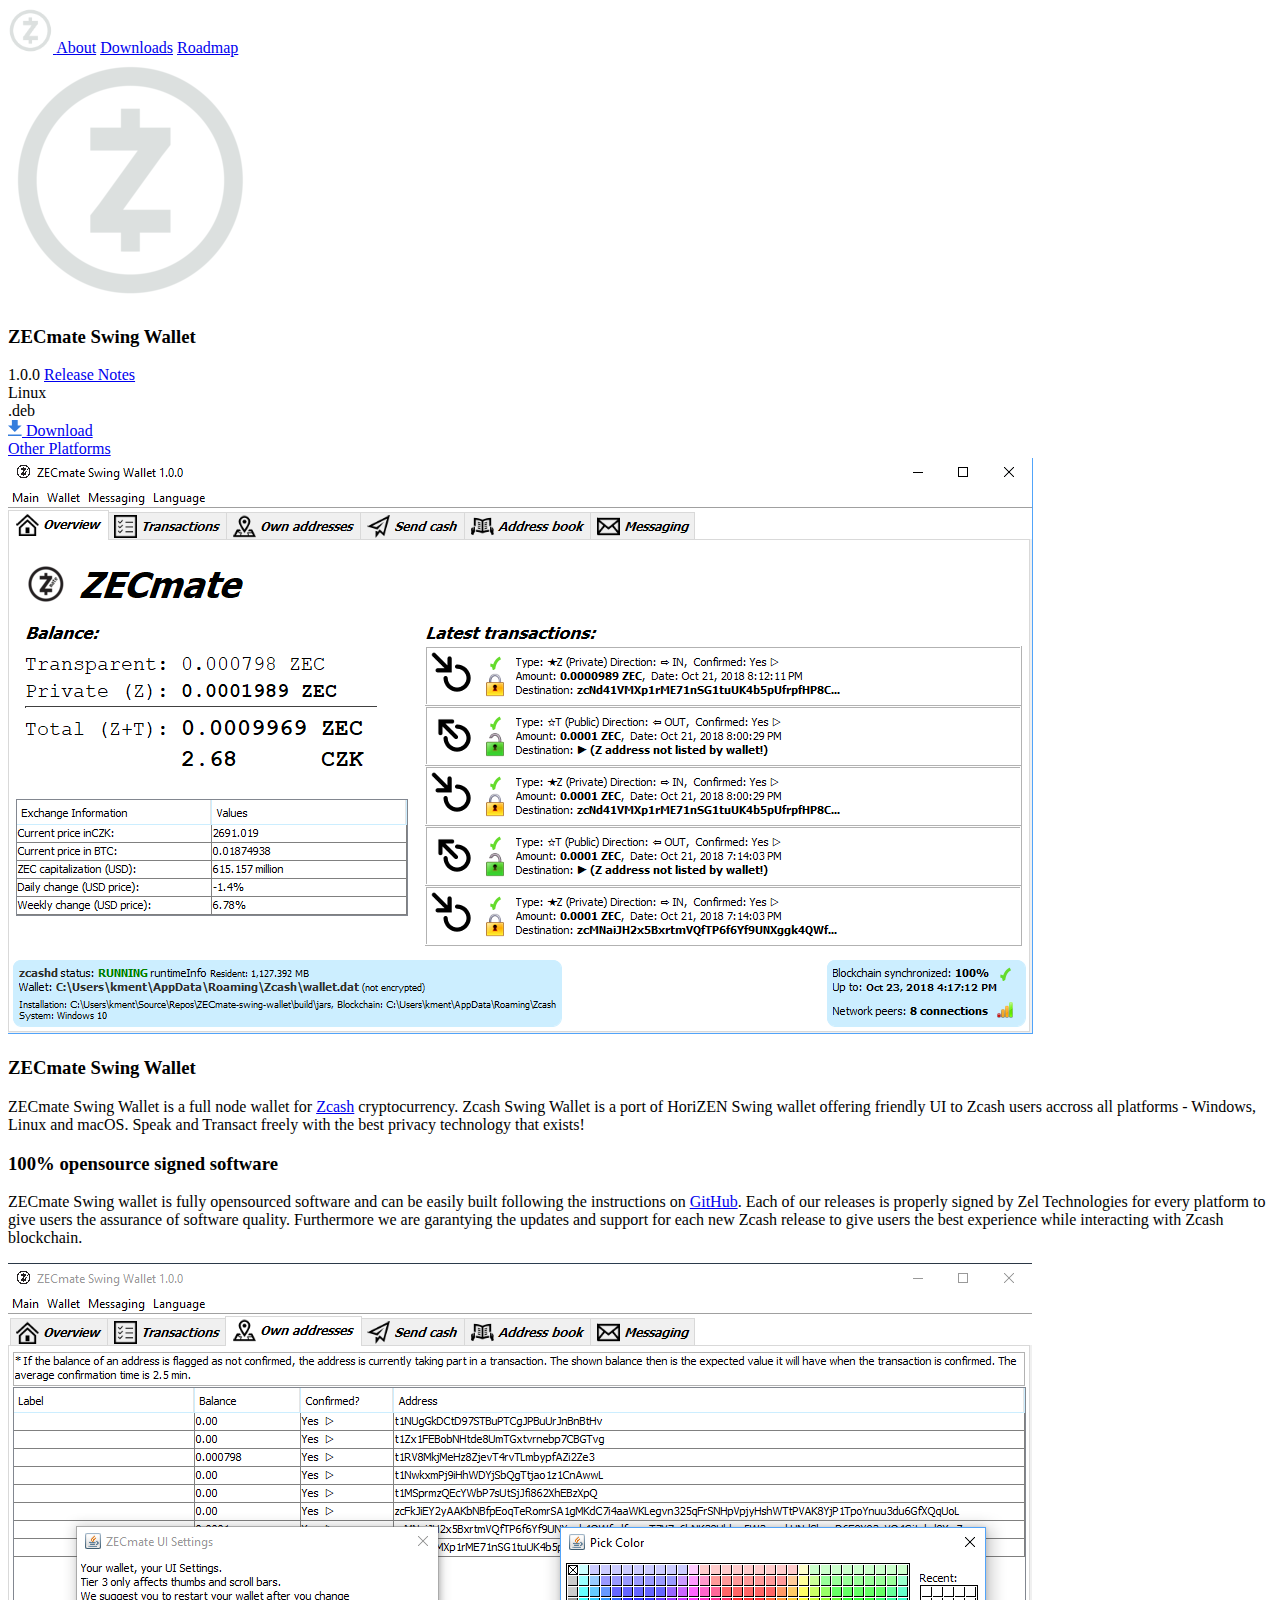
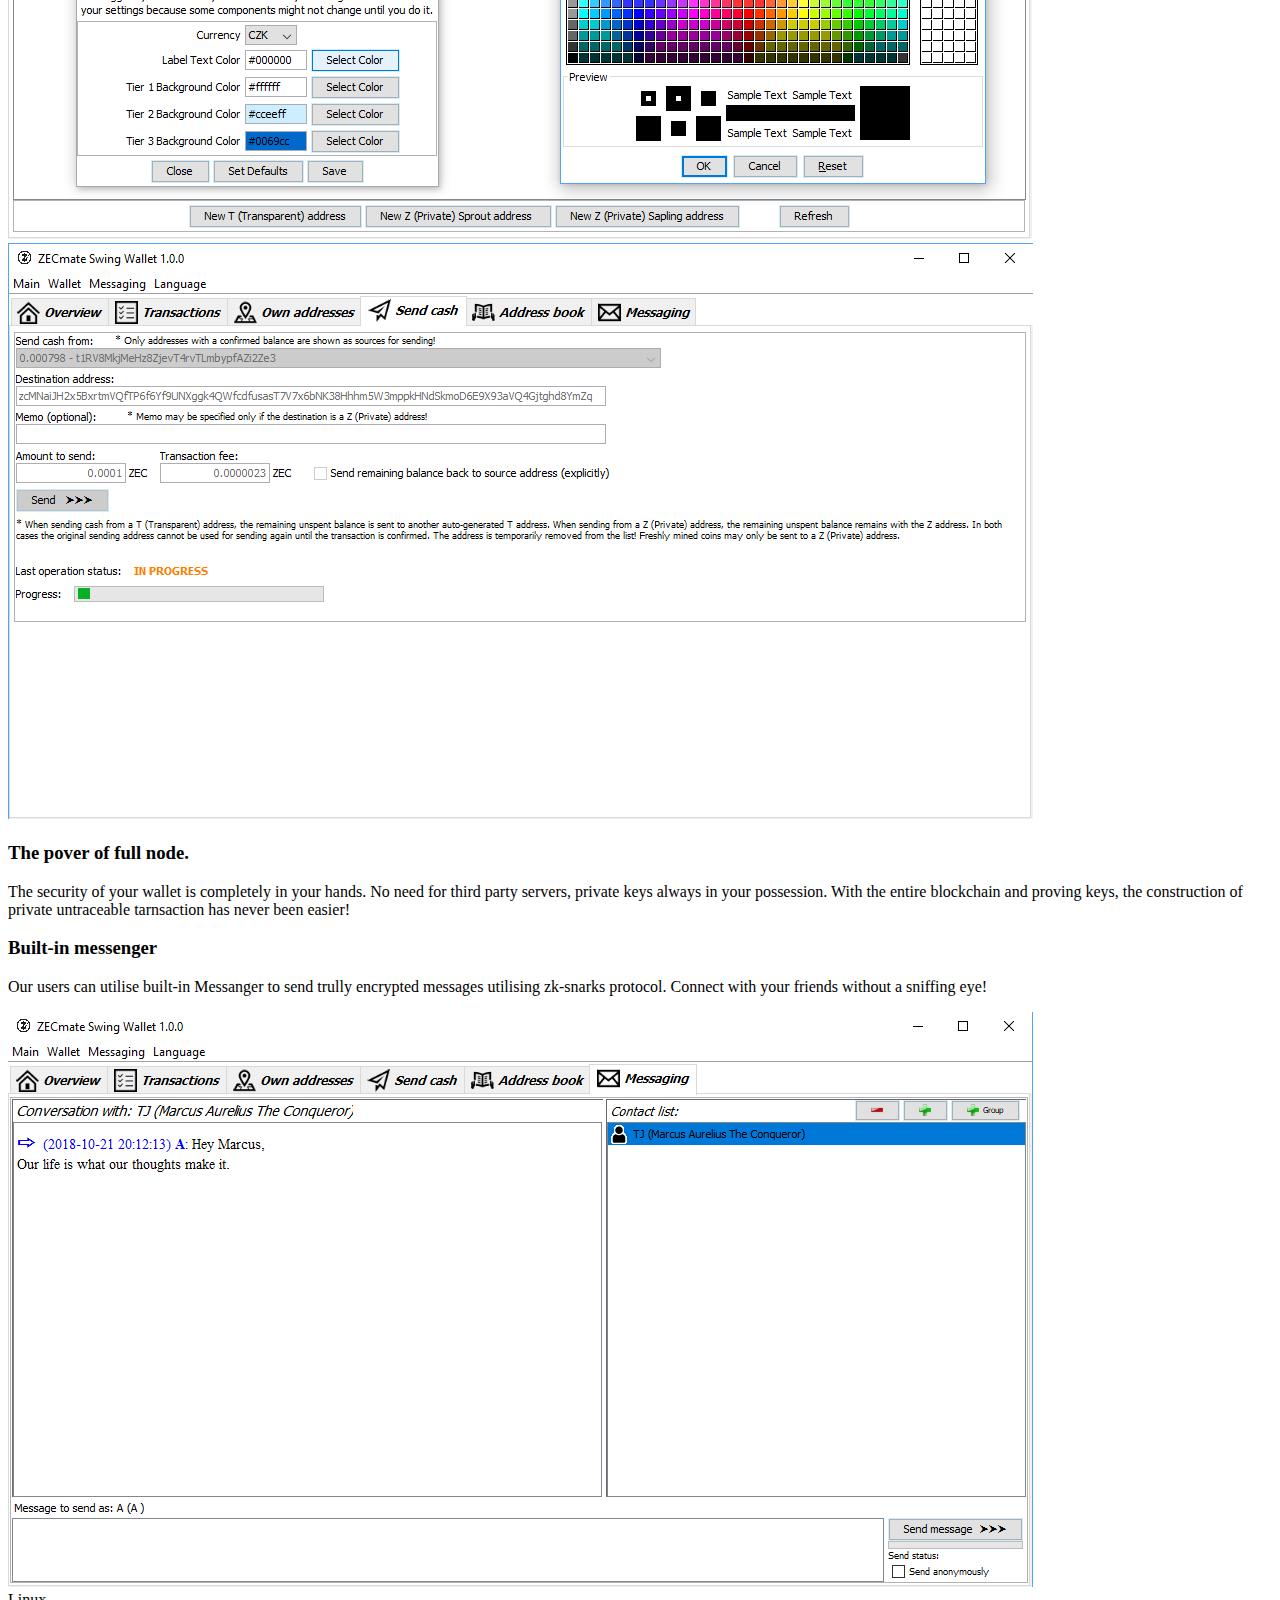
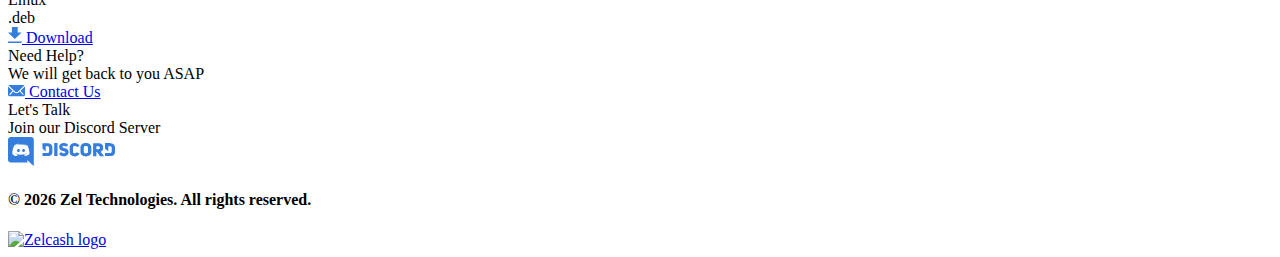
==== index.html @ d3f6c0b5 "ZECmate" ====
<!DOCTYPE html>
<html lang="en" dir="ltr">

<head>
  <meta charset="utf-8">
  <link rel="shortcut icon" type="image/x-icon" href="img/favicon.ico">
  <link href="https://fonts.googleapis.com/css?family=Heebo:100,300,400,500,700" rel="stylesheet">
  <link rel="stylesheet" href="css/tachyons.min.css">
  <link rel="stylesheet" href="css/style.css?v=3">
  <title>ZECmate Swing Wallet — maintained by Zel Technologies GmbH</title>

  <!-- Global site tag (gtag.js) - Google Analytics -->
  <script async src="https://www.googletagmanager.com/gtag/js?id=UA-120023197-2"></script>
  <script>
    window.dataLayer = window.dataLayer || [];
    function gtag() { dataLayer.push(arguments); }
    gtag('js', new Date());

    gtag('config', 'UA-120023197-2');
  </script>


</head>

<body>

  <header class="fixed bg-black-60 w-100 center tc pa4 dn db-ns z-1">
    <a href="/" class="link v-mid mr3 mr6-l absolute top-1 left-2 mt2 z-2 dn db-l">
      <img src="img/zecmate-logo.png" style="height:45px">
    </a>
    <a href="/#about" class="link dib f7 f6-l mr3 mr4-l white-50 hover-white-90 ttu tracked-mega fw3">About</a>
    <a href="/downloads" class="link dib f7 f6-l mr3 mr4-l white-50 hover-white-90 ttu tracked-mega fw3">Downloads</a>
    <a href="/roadmap" class="link dib f7 f6-l mr3 mr4-l white-50 hover-white-90 ttu tracked-mega fw3">Roadmap</a>
  </header>

  <div class="vh-100 w-100 white">
    <div class="w-100 pt6 pa3 mw6 center tc">
      <img src="img/zecmate-logo.png" class="w-60">
      <h3 class="fw3 f5 tracked-mega ttu white-70 mt4">ZECmate Swing Wallet</h3>
    </div>

    <!-- Windows -->
    <div class="tc">
      <div class="card mw5 mw6-l center mt5 tc f3 fw3 white-90 br3 ba b--mid-gray">
        <div class="card__cell pa4 bb b--mid-gray">
          <span class="fw5">1.0.0</span>
          <a href="/downloads" class="link db f5 light-silver hover-near-white">Release Notes</a>
        </div>
        <div class="card__cell pa4 bb b--mid-gray">
          <span id="platform" class="fw5">Windows</span>
          <div id="requirements" class="f5 white-60">For 64-bit Windows 7+</div>
        </div>

        <div class="card__cell pa4">
          <a id="download-link" class="card__cell__button link bg-white blue hover-bg-blue hover-white bg-animate db fw6 f4 br2 pa3"
            href="https://github.com/ZcashWallets/zcash-swing-wallet/releases/download/v1.0.0/ZcashSwingWallet-1.0.0.zip">
            <svg class="v-mid mr1" xmlns="http://www.w3.org/2000/svg" width="14" height="16" viewBox="0 0 14 16"><title>Download
                Icon</title>
              <path fill="#357edd" d="M13.6,7.53814714 L9.7155,7.53814714 L9.7155,2 L3.8845,2 L3.8845,7.53814714 L0,7.53814714 L6.8,14 L13.6,7.53814714 Z M0,16.4 L0,18 L13.6,18 L13.6,16.4 L0,16.4 Z"
                transform="translate(0 -2)" />
            </svg>
            Download
          </a>
        </div>
      </div>
      <a href="/downloads" class="dib link light-silver hover-near-white f5 fw3 mt3">Other Platforms</a>
    </div>

    <div id="about" class="mw9 center">
      <div class="flex-none flex-l items-center justify-between mt5 mt6-ns">
        <div class="w-100 pa5 pa4-l pb0 v-mid pl5-l">
          <img class="shadow-5" src="img/mainscreen.png" alt="Zcash Swing Wallet">
        </div>
        <div class="w-100 pa5 pt0 pb2 pa3-l pr4-l">
          <h3 class="f3 fw5 mb1">ZECmate Swing Wallet</h3>
          <p class="white-70 fw3 f4 measure">ZECmate Swing Wallet is a full node wallet for <a href="https://z.cash" class="mylink">Zcash</a> cryptocurrency. Zcash Swing Wallet is a port of HoriZEN Swing wallet offering friendly UI
            to Zcash users accross all platforms - Windows, Linux and macOS. Speak and Transact freely with the best privacy technology that exists!
          </p>
        </div>
      </div>

      <div class="flex-none flex-l items-center justify-between mt0 mt5-l">
        <div class="w-100 w-80-l pa5 pt0 pb0 pa3-l pl6-l">
          <h3 class="f3 fw5">100% opensource signed software</h3>
          <p class="white-70 fw3 f4 measure"> ZECmate Swing wallet is fully opensourced software and can be  easily built following the instructions on <a class="mylink" href="https://github.com/zcashwallets/zcash-swing-wallet">GitHub</a>. Each of our releases is properly signed by Zel Technologies for every platform to give users the assurance of software quality.
          Furthermore we are garantying the updates and support for each new Zcash release to give users the best experience while interacting with Zcash blockchain.</p>
        </div>
        <div class="w-80 pa4 v-mid dn db-l pr5-l">
          <img class="shadow-5" src="img/transactions.png" alt="Transactions table">
        </div>
      </div>

      <div class="flex-none flex-l items-center justify-between mt0 mt5-l">
        <div class="w-100 pa5 pa4-l pb0 v-mid pl5-l">
          <img class="shadow-5" src="img/broadcast.png" alt="Create new transaction">
        </div>
        <div class="w-100 pa5 pt0 pb2 pa3-l pr4-l">
          <h3 class="f3 fw5 mb1">The pover of full node.</h3>
          <p class="white-70 fw3 f4 measure">The security of your wallet is completely in your hands. No need for third party servers, private keys always in your possession. With the entire blockchain and proving keys, the construction of 
            private untraceable tarnsaction has never been easier! </p>
        </div>
      </div>

      <div class="flex-none flex-l items-center justify-between mt0 mt5-l">
        <div class="w-100 w-80-l pa5 pt0 pb0 pa3-l pl6-l">
          <h3 class="f3 fw5">Built-in messenger</h3>
          <p class="white-70 fw3 f4 measure">Our users can utilise built-in Messanger to send trully encrypted messages utilising zk-snarks protocol. Connect with your friends without a sniffing eye!</p>
        </div>
        <div class="w-80 pa4 v-mid dn db-l pr5-l">
          <img class="shadow-5" src="img/messenger.png" alt="Zcash Messenger">
        </div>
      </div>
    </div>

    <div class="flex-none flex-l items-center justify-between mt6 mw8 center">

      <div class="w-100 tc ph3 mr3 mb5 mb0-l">
        <div class="card mw6 center tc f3 fw3 white-90 br3 ba b--mid-gray">
          <div class="card__cell pa4 bb b--mid-gray">
            <span id="platform-footer" class="fw5">Windows</span>
            <div id="requirements-footer" class="f5 white-60">For 64-bit Windows 7+</div>
          </div>
          <div class="card__cell pa4">
            <a id="download-link-footer" class="card__cell__button link bg-white blue hover-bg-blue hover-white bg-animate db fw6 f5 br2 pa3"
              href="zeltrez.exe">
              <svg class="v-mid mr1" xmlns="http://www.w3.org/2000/svg" width="14" height="16" viewBox="0 0 14 16"><title>Download
                  Icon</title>
                <path fill="#357edd" d="M13.6,7.53814714 L9.7155,7.53814714 L9.7155,2 L3.8845,2 L3.8845,7.53814714 L0,7.53814714 L6.8,14 L13.6,7.53814714 Z M0,16.4 L0,18 L13.6,18 L13.6,16.4 L0,16.4 Z"
                  transform="translate(0 -2)" />
              </svg>
              Download
            </a>
          </div>
        </div>
      </div>

      <div class="w-100 tc ph3 mr3 mb5 mb0-l">
        <div class="card mw6 center tc f3 fw3 white-90 br3 ba b--mid-gray">
          <div class="card__cell pa4 bb b--mid-gray">
            <span class="fw5">Need Help?</span>
            <div class="f5 white-60">We will get back to you ASAP</div>
          </div>
          <div class="card__cell pa4">
            <a class="card__cell__button link bg-white blue hover-bg-blue hover-white bg-animate db fw6 f5 br2 pa3" href="mailto:tadeas.kmenta@zel.cash?subject=ZcashSwing">
              <svg class="v-mid mr1 relative" style="top:-1px;" xmlns="http://www.w3.org/2000/svg" width="17" height="12"><title>Email
                  Icon</title>
                <g fill="#357edd">
                  <path d="M16.9 1.4l-4.4 4.3v.1l3 3.2c.2.2.2.5 0 .7a.5.5 0 0 1-.7 0l-3-3.2h-.2l-.7.8c-.7.6-1.5 1-2.4 1-.9 0-1.7-.4-2.4-1l-.7-.8h-.1l-3 3.2a.5.5 0 0 1-.8 0 .5.5 0 0 1 0-.7l3-3.2v-.1L.1 1.4H0v8.7c0 .7.6 1.2 1.3 1.2h14.4c.7 0 1.3-.5 1.3-1.2V1.4h-.1z"
                  />
                  <path d="M8.5 7.2c.6 0 1.2-.2 1.6-.6L16.5.3c-.2-.2-.5-.3-.8-.3H1.3C1 0 .7.1.5.3l6.4 6.3c.4.4 1 .6 1.6.6z"
                  />
                </g>
              </svg>
              Contact Us
            </a>
          </div>
        </div>
      </div>

      <div class="w-100 tc ph3 mb5 mb0-l">
        <div class="card mw6 center tc f3 fw3 white-90 br3 ba b--mid-gray">
          <div class="card__cell pa4 bb b--mid-gray">
            <span class="fw5">Let's Talk</span>
            <div class="f5 white-60">Join our Discord Server</div>
          </div>
          <div class="card__cell pa4">
            <a class="card__cell__button link bg-white blue hover-bg-blue hover-white bg-animate db fw6 f5 br2 pa3" href="https://discord.gg/8JpQK9e"
              target="_blank" rel="noopener noreferrer">
              <svg class="v-mid" xmlns="http://www.w3.org/2000/svg" width="107" height="29"><title>Discord Logo</title>
                <g fill="#357edd">
                  <path d="M15.6 12c-.8 0-1.5.7-1.5 1.5s.7 1.5 1.5 1.5 1.4-.7 1.4-1.5-.6-1.5-1.4-1.5zm-5.2 0c-.8 0-1.4.7-1.4 1.5s.6 1.5 1.4 1.5c.8 0 1.5-.7 1.5-1.5s-.7-1.5-1.5-1.5z"
                  />
                  <path d="M22.8 0H3a3 3 0 0 0-3 3v19.6a3 3 0 0 0 3 3h16.7l-.7-2.7 1.9 1.7 1.7 1.7 3.2 2.7V3a3 3 0 0 0-3-3zM17 19l-1-1.2c2-.6 2.7-1.8 2.7-1.8L17 17a10.6 10.6 0 0 1-9.2-.6h-.1l-.1-.1-.4-.3s.7 1.2 2.6 1.8l-1 1.2c-3.3-.1-4.5-2.3-4.5-2.3 0-4.6 2.1-8.4 2.1-8.4 2.1-1.6 4.1-1.5 4.1-1.5l.2.1C8 7.7 6.9 9 6.9 9l.9-.5c1.6-.6 2.8-.8 3.3-.9h.3a12.6 12.6 0 0 1 7.4 1.3s-1.2-1-3.7-1.8l.2-.2s2 0 4.2 1.5c0 0 2 3.8 2 8.4 0 0-1.1 2.1-4.4 2.2zM39.4 6.2h-5v5.4l3.3 3V9.2h1.8c1 0 1.6.6 1.6 1.4v4c0 .9-.5 1.5-1.6 1.5h-5v3h4.8c2.7 0 5.1-1.2 5.1-4.2v-4.4c0-3-2.4-4.3-5-4.3zM65 15v-4.5c0-1.6 3-2 3.8-.4l2.7-1c-1-2.3-3-3-4.6-3-2.6 0-5.2 1.5-5.2 4.4V15c0 3 2.6 4.4 5.2 4.4 1.6 0 3.6-.8 4.7-2.9l-3-1.3C68 17 65 16.6 65 15zM56.1 11c-1-.2-1.7-.6-1.7-1.2 0-1.5 2.4-1.5 3.7-.1l2.2-1.7a5.4 5.4 0 0 0-4.5-2c-2.4 0-4.7 1.3-4.7 3.9 0 2.4 2 3.8 4 4 1.1.2 2.3.7 2.3 1.4-.1 1.4-3 1.3-4.3-.3l-2.1 2a5.8 5.8 0 0 0 4.4 2.3c2.4 0 5.1-1.4 5.2-3.9.2-3.1-2.2-4-4.5-4.4zm-9.9 8.1h3.3v-13h-3.3v13zm55.7-13H97v5.5l3.3 3V9.2h1.7c1.1 0 1.7.6 1.7 1.4v4c0 .9-.5 1.5-1.7 1.5h-5v3h5c2.5 0 5-1.2 5-4.2v-4.4c0-3-2.5-4.3-5-4.3zm-24-.1c-2.7 0-5.4 1.4-5.4 4.4V15c0 3 2.7 4.4 5.4 4.4s5.4-1.5 5.4-4.4v-4.5c0-3-2.7-4.4-5.4-4.4zM80 15c0 1-1 1.4-2 1.4-1.2 0-2.2-.5-2.2-1.4v-4.5c0-1 1-1.4 2-1.4 1.1 0 2.2.4 2.2 1.4V15zm15.2-4.5c0-3-2.2-4.2-4.9-4.2h-5.2v13h3.3V15h.6l3 4.2h4.2l-3.6-4.5c1.6-.5 2.6-1.9 2.6-4.3zm-4.8 1.8h-2v-3h2c2 0 2 3 0 3z"
                  />
                </g>
              </svg>
            </a>
          </div>
        </div>
      </div>

    </div>

    <div class="w-100 tc db footer mt6 bottom-2 pb6">
      <h4 class="fw3 white-50">© <span id="year">2018</span> Zel Technologies. All rights reserved.</h4>
      <a class="link" href="https://zel.cash" target="_blank" rel="noopener noreferrer">
        <img class="mw4" src="img/zelcash-logo-text-light.svg" alt="Zelcash logo">
      </a>
    </div>

  </div>

  <script type="text/javascript">
    // get current year
    var currentYear = document.getElementById('year');
    currentYear.innerText = (new Date()).getFullYear();

    // hacky way to change download link based on user agent
    // Find elements
    var platformEl = document.getElementById('platform');
    var requirementsEl = document.getElementById('requirements');
    var downloadLinkEl = document.getElementById('download-link');

    // footer
    var platformElFooter = document.getElementById('platform-footer');
    var requirementsElFooter = document.getElementById('requirements-footer');
    var downloadLinkElFooter = document.getElementById('download-link-footer');

    // Check if Mac
    if ((navigator.userAgent.match(/Macintosh/))) {
      platformEl.innerText = platformElFooter.innerText = "MacOS";
      requirementsEl.innerText = requirementsElFooter.innerText = "For MacOS 10.9+";
      downloadLinkEl.setAttribute('href', 'https://github.com/ZcashWallets/zcash-swing-wallet/releases/download/v1.0.0/ZcashSwingWallet-1.0.0.dmg');
      downloadLinkElFooter.setAttribute('href', 'https://github.com/ZcashWallets/zcash-swing-wallet/releases/download/v1.0.0/ZcashSwingWallet-1.0.0.dmg');
    }

    // Check if Windows
    if ((navigator.userAgent.match(/Windows/))) {
      platformEl.innerText = platformElFooter.innerText = "Windows";
      requirementsEl.innerText = requirementsElFooter.innerText = "For 64-bit Windows 7+";
      downloadLinkEl.setAttribute('href', 'https://github.com/ZcashWallets/zcash-swing-wallet/releases/download/v1.0.0/ZcashSwingWallet-1.0.0.exe');
      downloadLinkElFooter.setAttribute('href', 'https://github.com/ZcashWallets/zcash-swing-wallet/releases/download/v1.0.0/ZcashSwingWallet-1.0.0.exe');
    }

    // Check if Linux
    if ((navigator.userAgent.match(/Linux/))) {
      platformEl.innerText = platformElFooter.innerText = "Linux";
      requirementsEl.innerText = requirementsElFooter.innerText = ".deb";
      platformEl.innerText = "Linux";
      requirementsEl.innerText = ".deb";
      downloadLinkEl.setAttribute('href', 'https://github.com/ZcashWallets/zcash-swing-wallet/releases/download/v1.0.0/ZcashSwingWallet-1.0.0.deb');
      downloadLinkElFooter.setAttribute('href', 'https://github.com/ZcashWallets/zcash-swing-wallet/releases/download/v1.0.0/ZcashSwingWallet-1.0.0.deb');
    }

  </script>

</body>

</html>
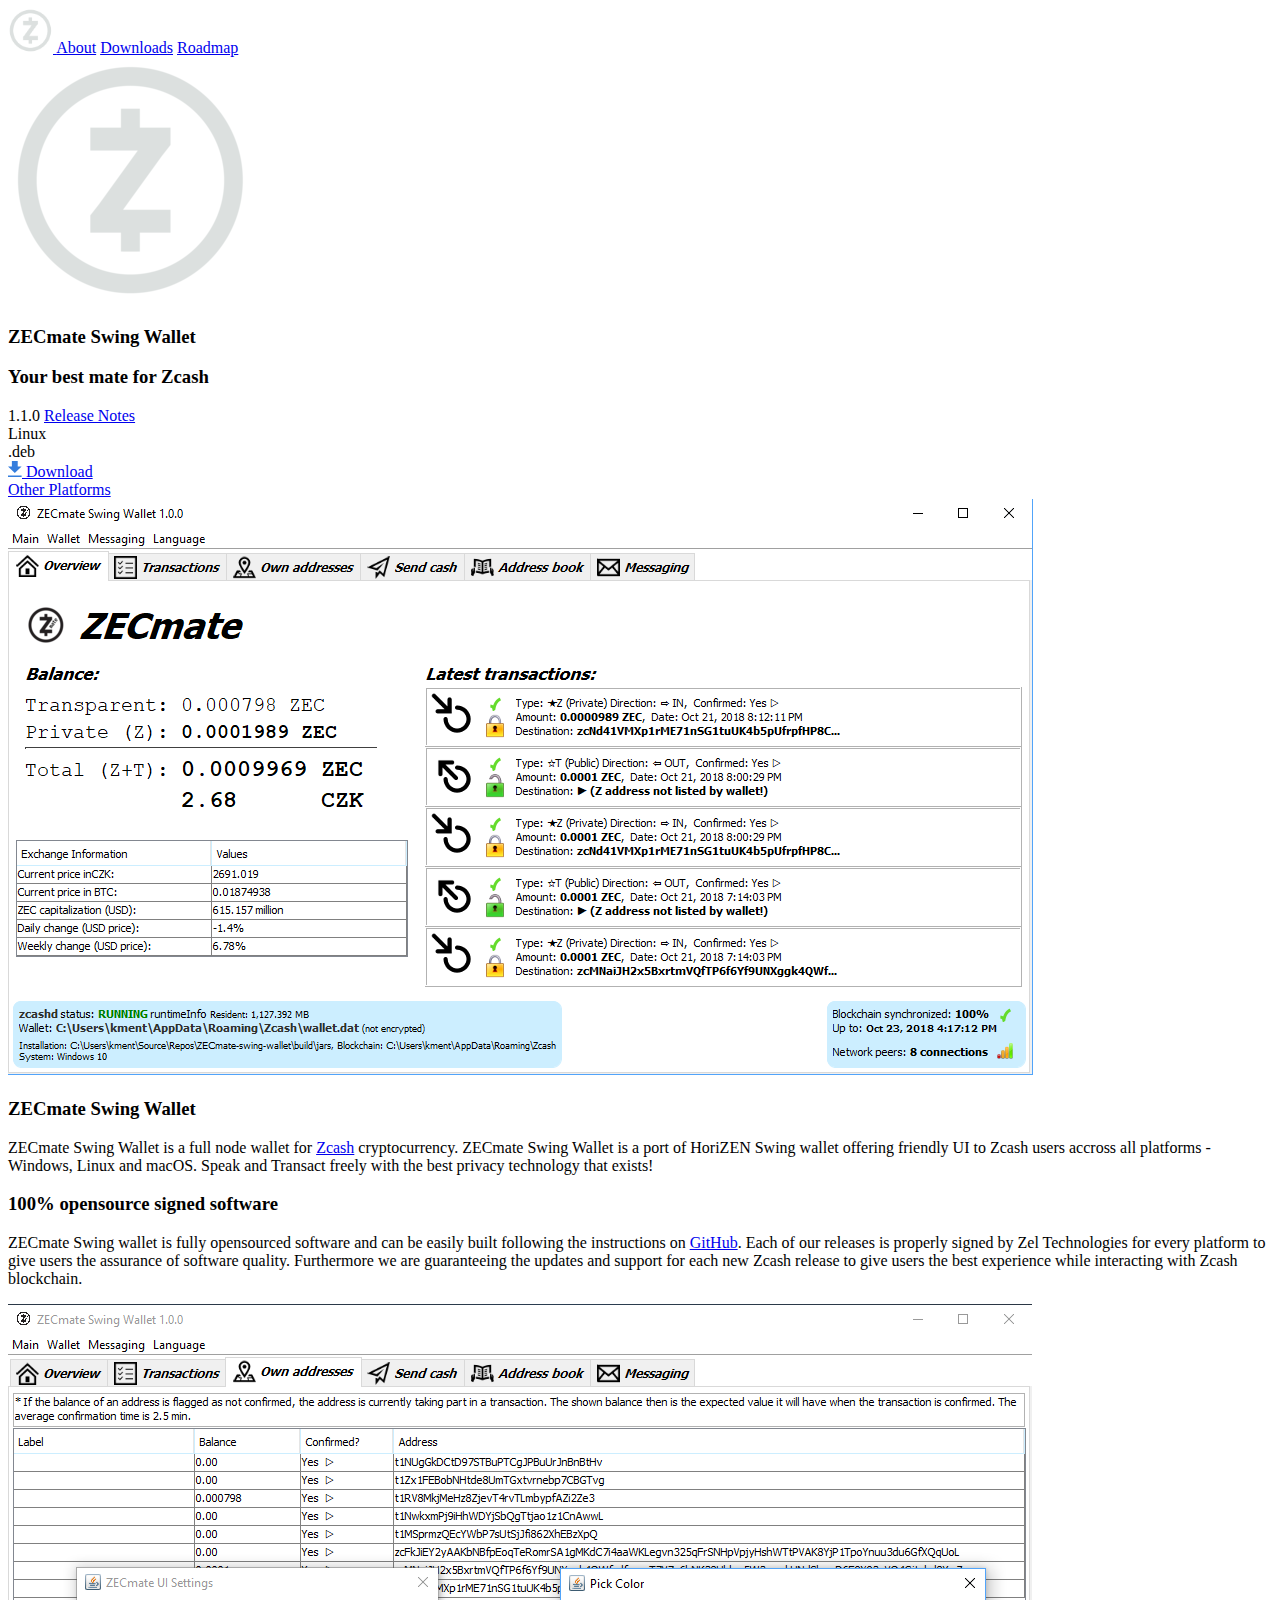
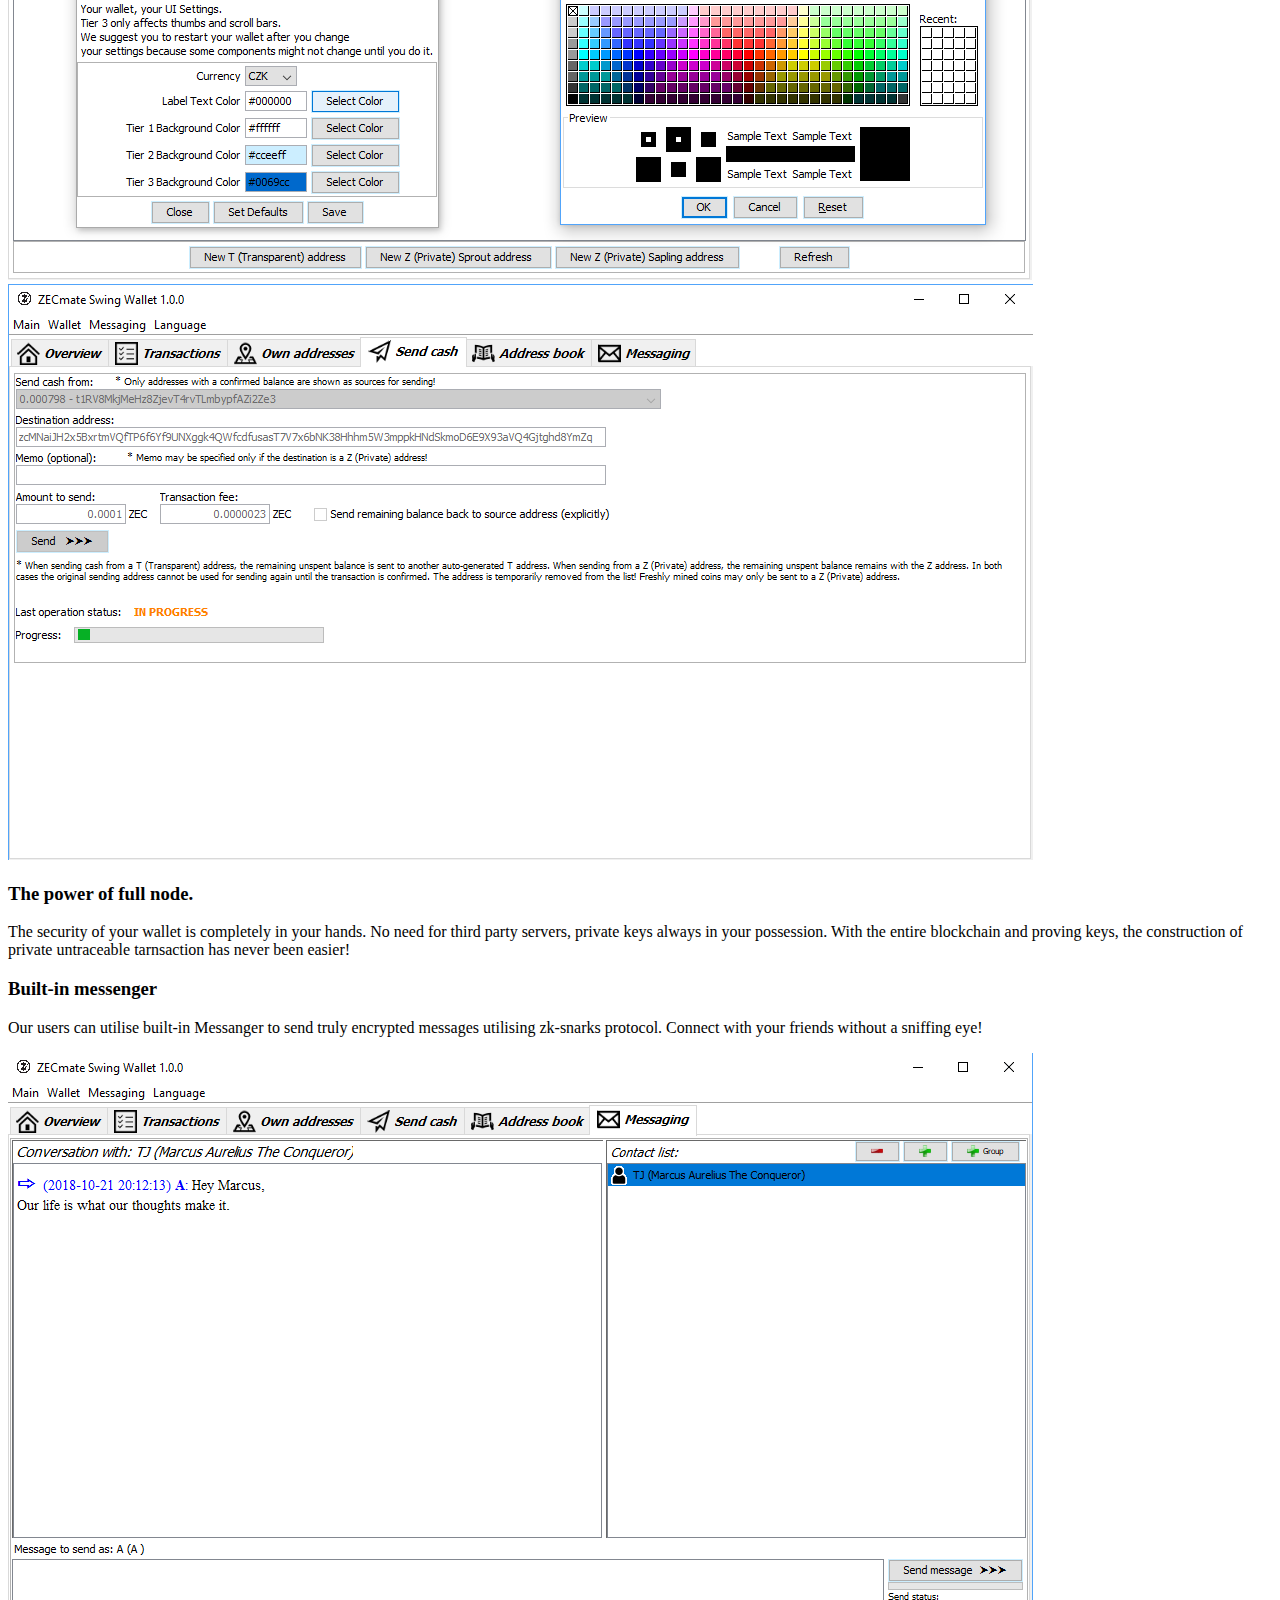
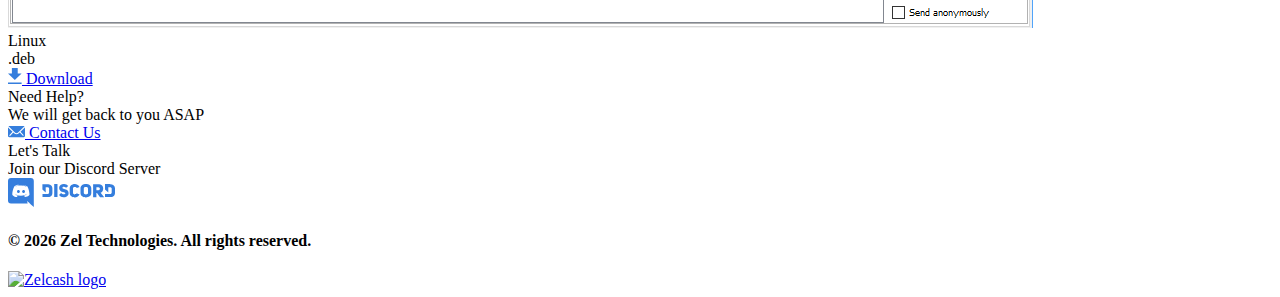
==== commit 480410f0: "v1.1.0" ====
--- a/index.html
+++ b/index.html
@@ -36,14 +36,15 @@
   <div class="vh-100 w-100 white">
     <div class="w-100 pt6 pa3 mw6 center tc">
       <img src="img/zecmate-logo.png" class="w-60">
-      <h3 class="fw3 f5 tracked-mega ttu white-70 mt4">ZECmate Swing Wallet</h3>
+      <h3 class="fw3 f4 tracked-mega ttu white-70 mt4">ZECmate Swing Wallet</h3>
+      <h3 class="fw3 f6 tracked-mega ttu white-70 mt4">Your best mate for Zcash</h3>
     </div>
 
     <!-- Windows -->
     <div class="tc">
       <div class="card mw5 mw6-l center mt5 tc f3 fw3 white-90 br3 ba b--mid-gray">
         <div class="card__cell pa4 bb b--mid-gray">
-          <span class="fw5">1.0.0</span>
+          <span class="fw5">1.1.0</span>
           <a href="/downloads" class="link db f5 light-silver hover-near-white">Release Notes</a>
         </div>
         <div class="card__cell pa4 bb b--mid-gray">
@@ -53,7 +54,7 @@
 
         <div class="card__cell pa4">
           <a id="download-link" class="card__cell__button link bg-white blue hover-bg-blue hover-white bg-animate db fw6 f4 br2 pa3"
-            href="https://github.com/ZcashWallets/zcash-swing-wallet/releases/download/v1.0.0/ZcashSwingWallet-1.0.0.zip">
+            href="https://github.com/ZECmate/ZECmate-swing-wallet/releases/tag/v1.1.0.0">
             <svg class="v-mid mr1" xmlns="http://www.w3.org/2000/svg" width="14" height="16" viewBox="0 0 14 16"><title>Download
                 Icon</title>
               <path fill="#357edd" d="M13.6,7.53814714 L9.7155,7.53814714 L9.7155,2 L3.8845,2 L3.8845,7.53814714 L0,7.53814714 L6.8,14 L13.6,7.53814714 Z M0,16.4 L0,18 L13.6,18 L13.6,16.4 L0,16.4 Z"
@@ -73,7 +74,7 @@
         </div>
         <div class="w-100 pa5 pt0 pb2 pa3-l pr4-l">
           <h3 class="f3 fw5 mb1">ZECmate Swing Wallet</h3>
-          <p class="white-70 fw3 f4 measure">ZECmate Swing Wallet is a full node wallet for <a href="https://z.cash" class="mylink">Zcash</a> cryptocurrency. Zcash Swing Wallet is a port of HoriZEN Swing wallet offering friendly UI
+          <p class="white-70 fw3 f4 measure">ZECmate Swing Wallet is a full node wallet for <a href="https://z.cash" class="mylink">Zcash</a> cryptocurrency. ZECmate Swing Wallet is a port of HoriZEN Swing wallet offering friendly UI
             to Zcash users accross all platforms - Windows, Linux and macOS. Speak and Transact freely with the best privacy technology that exists!
           </p>
         </div>
@@ -82,8 +83,8 @@
       <div class="flex-none flex-l items-center justify-between mt0 mt5-l">
         <div class="w-100 w-80-l pa5 pt0 pb0 pa3-l pl6-l">
           <h3 class="f3 fw5">100% opensource signed software</h3>
-          <p class="white-70 fw3 f4 measure"> ZECmate Swing wallet is fully opensourced software and can be  easily built following the instructions on <a class="mylink" href="https://github.com/zcashwallets/zcash-swing-wallet">GitHub</a>. Each of our releases is properly signed by Zel Technologies for every platform to give users the assurance of software quality.
-          Furthermore we are garantying the updates and support for each new Zcash release to give users the best experience while interacting with Zcash blockchain.</p>
+          <p class="white-70 fw3 f4 measure"> ZECmate Swing wallet is fully opensourced software and can be easily built following the instructions on <a class="mylink" href="https://github.com/ZECmate/ZECmate-swing-wallet">GitHub</a>. Each of our releases is properly signed by Zel Technologies for every platform to give users the assurance of software quality.
+          Furthermore we are guaranteeing the updates and support for each new Zcash release to give users the best experience while interacting with Zcash blockchain.</p>
         </div>
         <div class="w-80 pa4 v-mid dn db-l pr5-l">
           <img class="shadow-5" src="img/transactions.png" alt="Transactions table">
@@ -95,7 +96,7 @@
           <img class="shadow-5" src="img/broadcast.png" alt="Create new transaction">
         </div>
         <div class="w-100 pa5 pt0 pb2 pa3-l pr4-l">
-          <h3 class="f3 fw5 mb1">The pover of full node.</h3>
+          <h3 class="f3 fw5 mb1">The power of full node.</h3>
           <p class="white-70 fw3 f4 measure">The security of your wallet is completely in your hands. No need for third party servers, private keys always in your possession. With the entire blockchain and proving keys, the construction of 
             private untraceable tarnsaction has never been easier! </p>
         </div>
@@ -104,7 +105,7 @@
       <div class="flex-none flex-l items-center justify-between mt0 mt5-l">
         <div class="w-100 w-80-l pa5 pt0 pb0 pa3-l pl6-l">
           <h3 class="f3 fw5">Built-in messenger</h3>
-          <p class="white-70 fw3 f4 measure">Our users can utilise built-in Messanger to send trully encrypted messages utilising zk-snarks protocol. Connect with your friends without a sniffing eye!</p>
+          <p class="white-70 fw3 f4 measure">Our users can utilise built-in Messanger to send truly encrypted messages utilising zk-snarks protocol. Connect with your friends without a sniffing eye!</p>
         </div>
         <div class="w-80 pa4 v-mid dn db-l pr5-l">
           <img class="shadow-5" src="img/messenger.png" alt="Zcash Messenger">
@@ -210,16 +211,16 @@
     if ((navigator.userAgent.match(/Macintosh/))) {
       platformEl.innerText = platformElFooter.innerText = "MacOS";
       requirementsEl.innerText = requirementsElFooter.innerText = "For MacOS 10.9+";
-      downloadLinkEl.setAttribute('href', 'https://github.com/ZcashWallets/zcash-swing-wallet/releases/download/v1.0.0/ZcashSwingWallet-1.0.0.dmg');
-      downloadLinkElFooter.setAttribute('href', 'https://github.com/ZcashWallets/zcash-swing-wallet/releases/download/v1.0.0/ZcashSwingWallet-1.0.0.dmg');
+      downloadLinkEl.setAttribute('href', 'https://github.com/ZECmate/ZECmate-swing-wallet/releases/download/v1.1.0.0/ZECmate-1.1.0.dmg');
+      downloadLinkElFooter.setAttribute('href', 'https://github.com/ZECmate/ZECmate-swing-wallet/releases/download/v1.1.0.0/ZECmate-1.1.0.dmg');
     }
 
     // Check if Windows
     if ((navigator.userAgent.match(/Windows/))) {
       platformEl.innerText = platformElFooter.innerText = "Windows";
       requirementsEl.innerText = requirementsElFooter.innerText = "For 64-bit Windows 7+";
-      downloadLinkEl.setAttribute('href', 'https://github.com/ZcashWallets/zcash-swing-wallet/releases/download/v1.0.0/ZcashSwingWallet-1.0.0.exe');
-      downloadLinkElFooter.setAttribute('href', 'https://github.com/ZcashWallets/zcash-swing-wallet/releases/download/v1.0.0/ZcashSwingWallet-1.0.0.exe');
+      downloadLinkEl.setAttribute('href', 'https://github.com/ZECmate/ZECmate-swing-wallet/releases/download/v1.1.0.0/ZECmate-1.1.0.exe');
+      downloadLinkElFooter.setAttribute('href', 'https://github.com/ZECmate/ZECmate-swing-wallet/releases/download/v1.1.0.0/ZECmate-1.1.0.exe');
     }
 
     // Check if Linux
@@ -228,8 +229,8 @@
       requirementsEl.innerText = requirementsElFooter.innerText = ".deb";
       platformEl.innerText = "Linux";
       requirementsEl.innerText = ".deb";
-      downloadLinkEl.setAttribute('href', 'https://github.com/ZcashWallets/zcash-swing-wallet/releases/download/v1.0.0/ZcashSwingWallet-1.0.0.deb');
-      downloadLinkElFooter.setAttribute('href', 'https://github.com/ZcashWallets/zcash-swing-wallet/releases/download/v1.0.0/ZcashSwingWallet-1.0.0.deb');
+      downloadLinkEl.setAttribute('href', 'https://github.com/ZECmate/ZECmate-swing-wallet/releases/download/v1.1.0.0/ZECmate-1.1.0.deb');
+      downloadLinkElFooter.setAttribute('href', 'https://github.com/ZECmate/ZECmate-swing-wallet/releases/download/v1.1.0.0/ZECmate-1.1.0.deb');
     }
 
   </script>
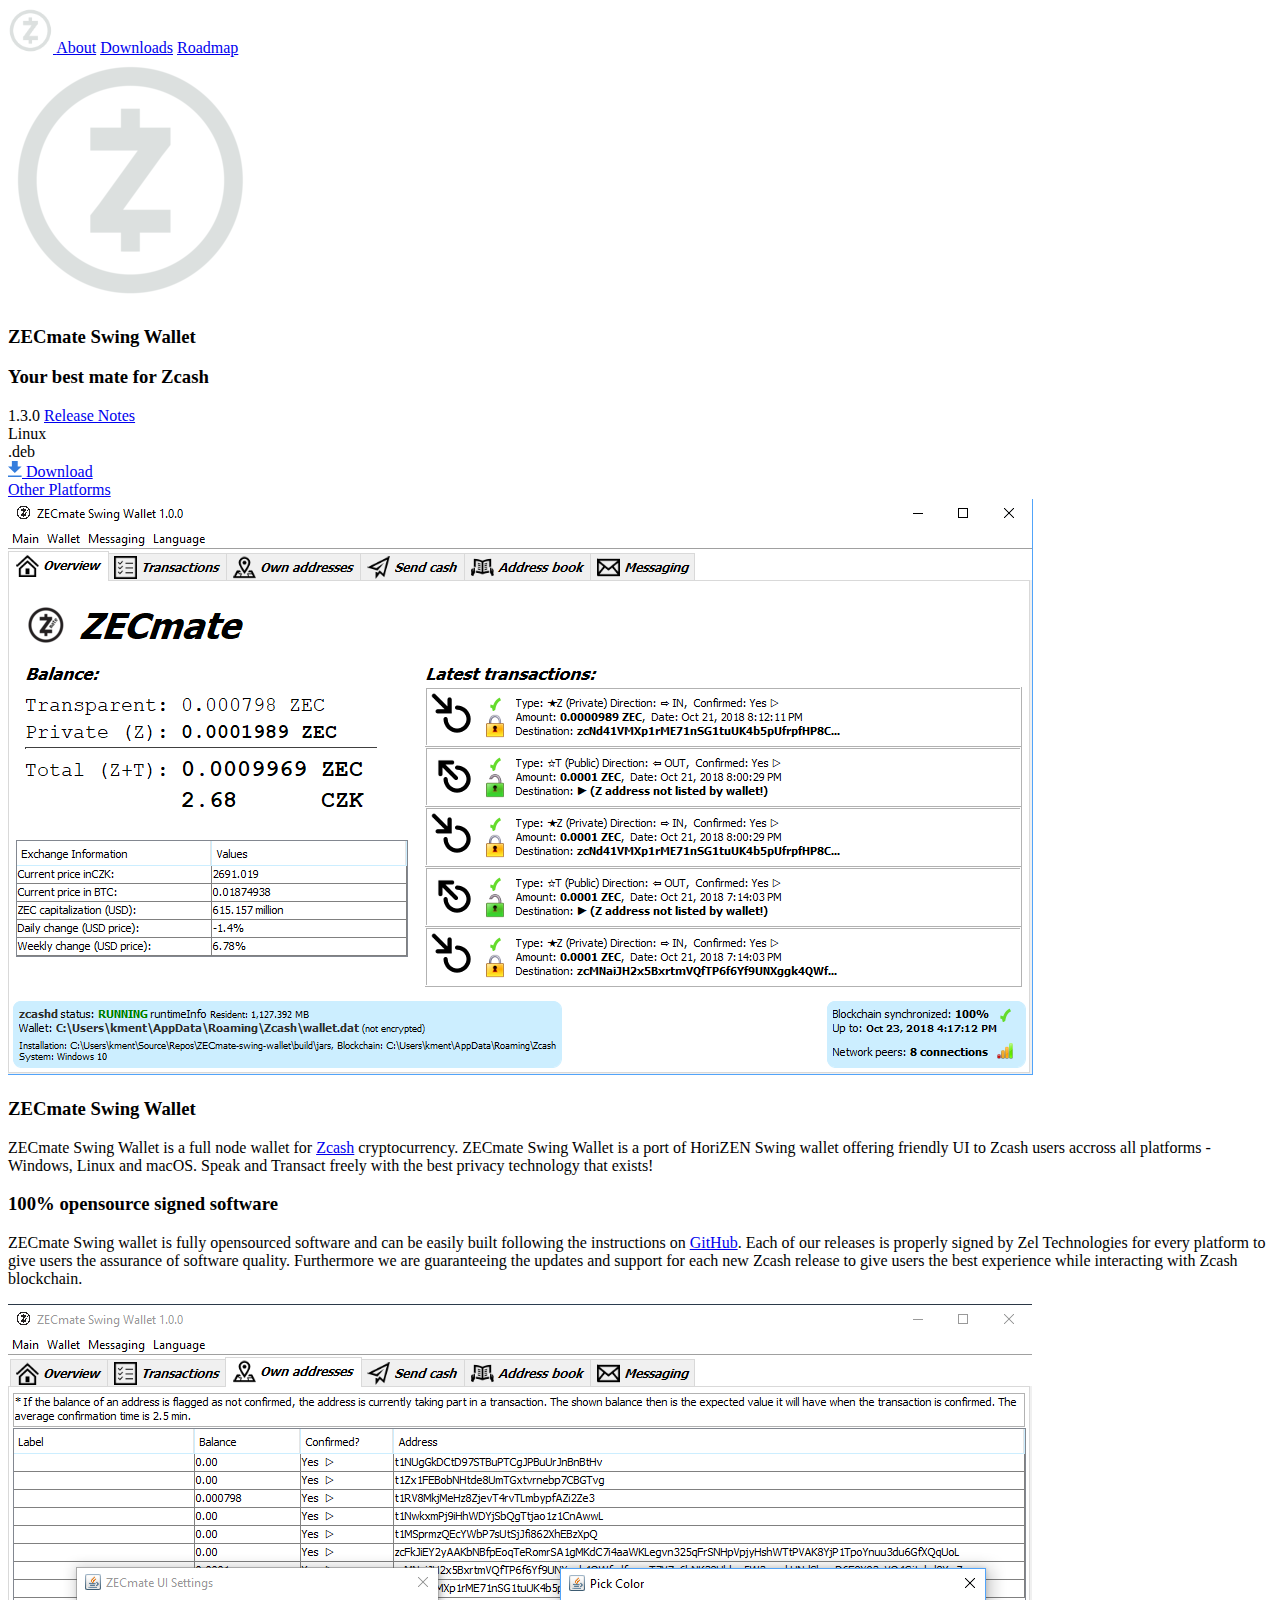
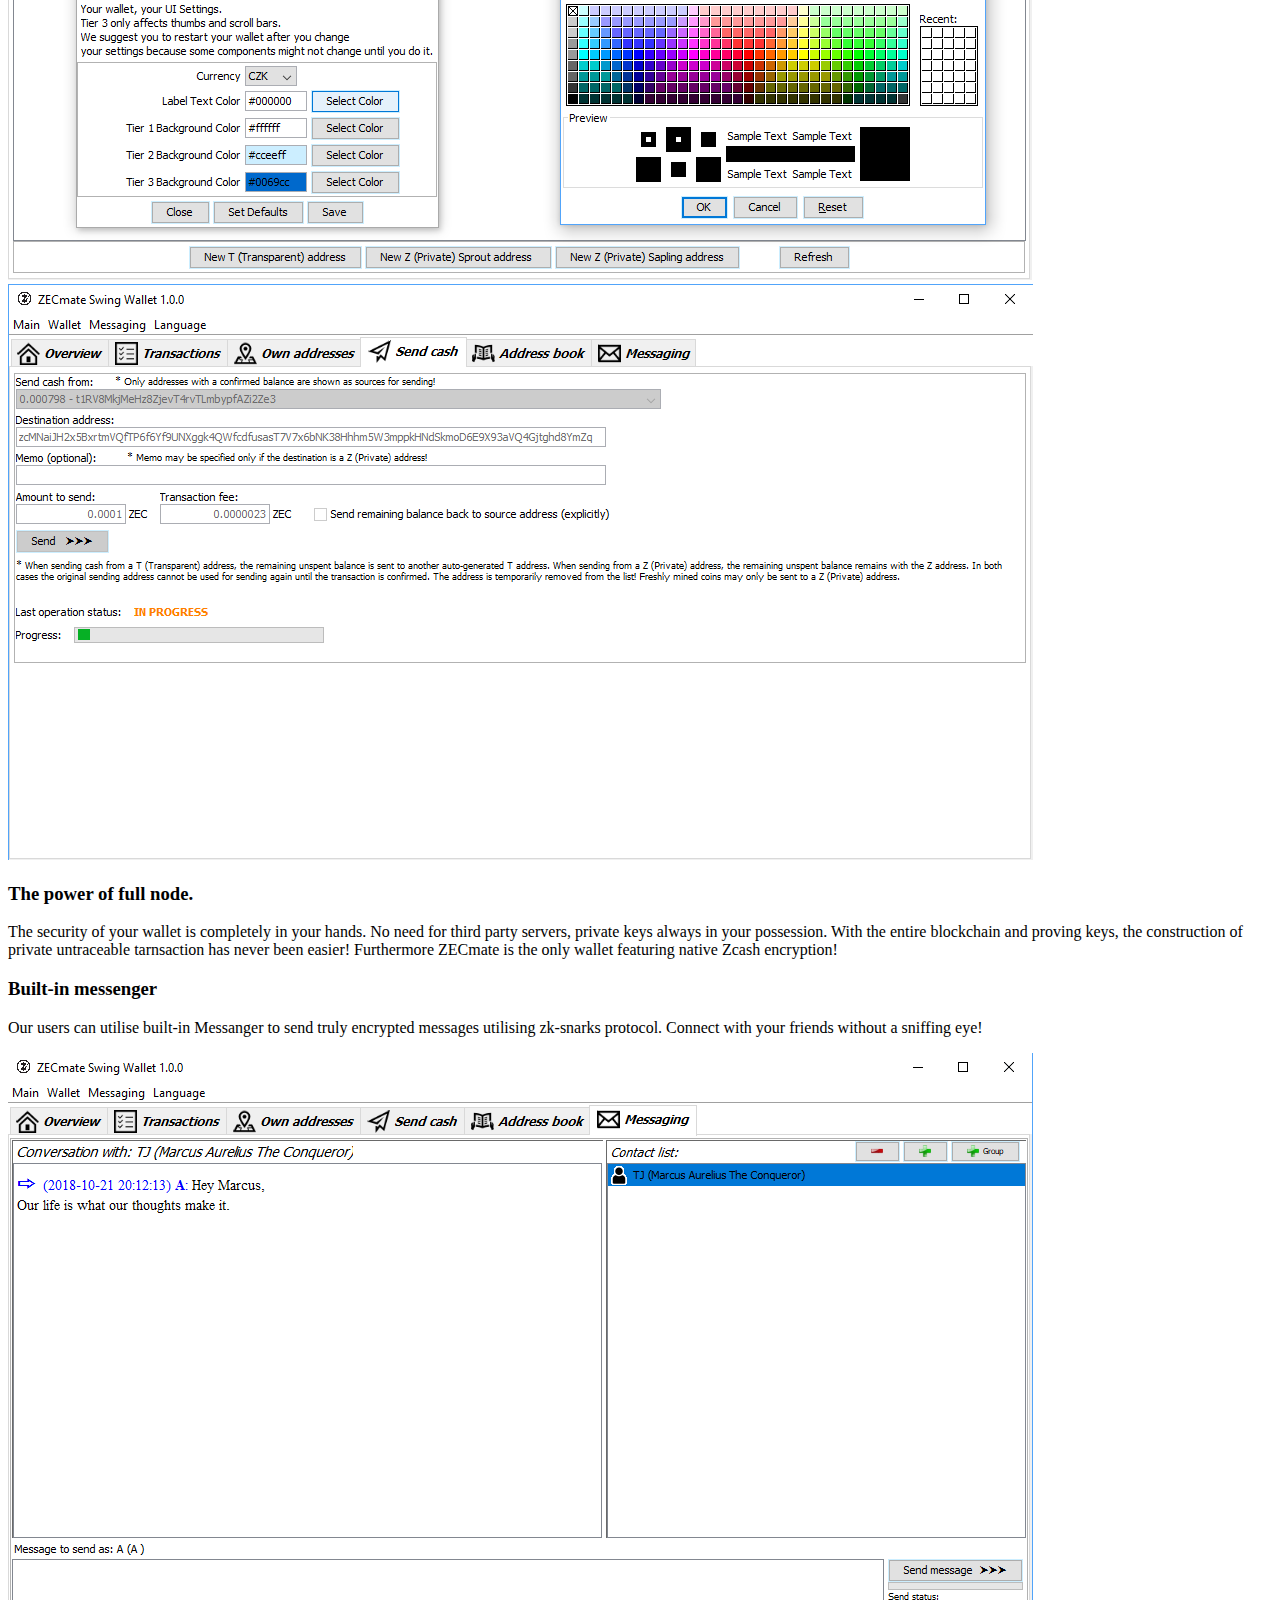
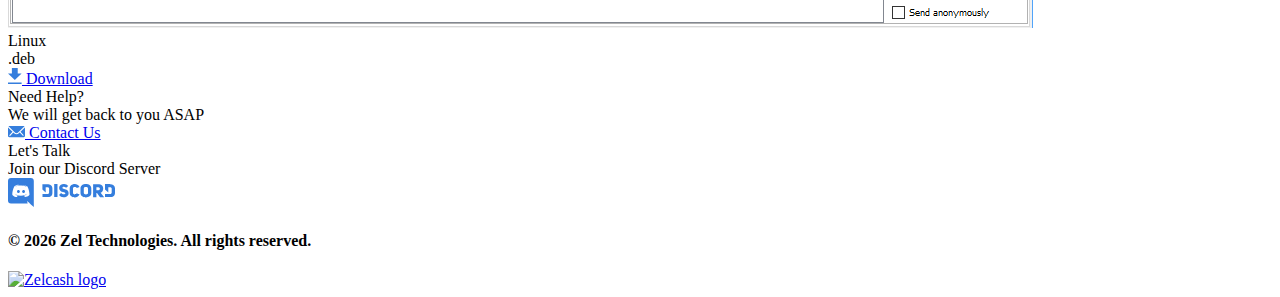
==== commit 1c1e8a5b: "v1.3.0" ====
--- a/index.html
+++ b/index.html
@@ -44,7 +44,7 @@
     <div class="tc">
       <div class="card mw5 mw6-l center mt5 tc f3 fw3 white-90 br3 ba b--mid-gray">
         <div class="card__cell pa4 bb b--mid-gray">
-          <span class="fw5">1.1.0</span>
+          <span class="fw5">1.3.0</span>
           <a href="/downloads" class="link db f5 light-silver hover-near-white">Release Notes</a>
         </div>
         <div class="card__cell pa4 bb b--mid-gray">
@@ -54,7 +54,7 @@
 
         <div class="card__cell pa4">
           <a id="download-link" class="card__cell__button link bg-white blue hover-bg-blue hover-white bg-animate db fw6 f4 br2 pa3"
-            href="https://github.com/ZECmate/ZECmate-swing-wallet/releases/tag/v1.1.0.0">
+            href="https://github.com/ZECmate/ZECmate-swing-wallet/releases/tag/v1.3.0">
             <svg class="v-mid mr1" xmlns="http://www.w3.org/2000/svg" width="14" height="16" viewBox="0 0 14 16"><title>Download
                 Icon</title>
               <path fill="#357edd" d="M13.6,7.53814714 L9.7155,7.53814714 L9.7155,2 L3.8845,2 L3.8845,7.53814714 L0,7.53814714 L6.8,14 L13.6,7.53814714 Z M0,16.4 L0,18 L13.6,18 L13.6,16.4 L0,16.4 Z"
@@ -98,7 +98,7 @@
         <div class="w-100 pa5 pt0 pb2 pa3-l pr4-l">
           <h3 class="f3 fw5 mb1">The power of full node.</h3>
           <p class="white-70 fw3 f4 measure">The security of your wallet is completely in your hands. No need for third party servers, private keys always in your possession. With the entire blockchain and proving keys, the construction of 
-            private untraceable tarnsaction has never been easier! </p>
+            private untraceable tarnsaction has never been easier! Furthermore ZECmate is the only wallet featuring native Zcash encryption! </p>
         </div>
       </div>
 
@@ -142,7 +142,7 @@
             <div class="f5 white-60">We will get back to you ASAP</div>
           </div>
           <div class="card__cell pa4">
-            <a class="card__cell__button link bg-white blue hover-bg-blue hover-white bg-animate db fw6 f5 br2 pa3" href="mailto:tadeas.kmenta@zel.cash?subject=ZcashSwing">
+            <a class="card__cell__button link bg-white blue hover-bg-blue hover-white bg-animate db fw6 f5 br2 pa3" href="mailto:tadeas.kmenta@zel.cash?subject=ZECmate">
               <svg class="v-mid mr1 relative" style="top:-1px;" xmlns="http://www.w3.org/2000/svg" width="17" height="12"><title>Email
                   Icon</title>
                 <g fill="#357edd">
@@ -183,7 +183,7 @@
     </div>
 
     <div class="w-100 tc db footer mt6 bottom-2 pb6">
-      <h4 class="fw3 white-50">© <span id="year">2018</span> Zel Technologies. All rights reserved.</h4>
+      <h4 class="fw3 white-50">© <span id="year">2019</span> Zel Technologies. All rights reserved.</h4>
       <a class="link" href="https://zel.cash" target="_blank" rel="noopener noreferrer">
         <img class="mw4" src="img/zelcash-logo-text-light.svg" alt="Zelcash logo">
       </a>
@@ -211,16 +211,16 @@
     if ((navigator.userAgent.match(/Macintosh/))) {
       platformEl.innerText = platformElFooter.innerText = "MacOS";
       requirementsEl.innerText = requirementsElFooter.innerText = "For MacOS 10.9+";
-      downloadLinkEl.setAttribute('href', 'https://github.com/ZECmate/ZECmate-swing-wallet/releases/download/v1.1.0.0/ZECmate-1.1.0.dmg');
-      downloadLinkElFooter.setAttribute('href', 'https://github.com/ZECmate/ZECmate-swing-wallet/releases/download/v1.1.0.0/ZECmate-1.1.0.dmg');
+      downloadLinkEl.setAttribute('href', 'https://github.com/ZECmate/ZECmate-swing-wallet/releases/download/v1.3.0/ZECmate-1.3.0.dmg');
+      downloadLinkElFooter.setAttribute('href', 'https://github.com/ZECmate/ZECmate-swing-wallet/releases/download/v1.3.0/ZECmate-1.3.0.dmg');
     }
 
     // Check if Windows
     if ((navigator.userAgent.match(/Windows/))) {
       platformEl.innerText = platformElFooter.innerText = "Windows";
       requirementsEl.innerText = requirementsElFooter.innerText = "For 64-bit Windows 7+";
-      downloadLinkEl.setAttribute('href', 'https://github.com/ZECmate/ZECmate-swing-wallet/releases/download/v1.1.0.0/ZECmate-1.1.0.exe');
-      downloadLinkElFooter.setAttribute('href', 'https://github.com/ZECmate/ZECmate-swing-wallet/releases/download/v1.1.0.0/ZECmate-1.1.0.exe');
+      downloadLinkEl.setAttribute('href', 'https://github.com/ZECmate/ZECmate-swing-wallet/releases/download/v1.3.0/ZECmate-1.3.0.exe');
+      downloadLinkElFooter.setAttribute('href', 'https://github.com/ZECmate/ZECmate-swing-wallet/releases/download/v1.3.0/ZECmate-1.3.0.exe');
     }
 
     // Check if Linux
@@ -229,8 +229,8 @@
       requirementsEl.innerText = requirementsElFooter.innerText = ".deb";
       platformEl.innerText = "Linux";
       requirementsEl.innerText = ".deb";
-      downloadLinkEl.setAttribute('href', 'https://github.com/ZECmate/ZECmate-swing-wallet/releases/download/v1.1.0.0/ZECmate-1.1.0.deb');
-      downloadLinkElFooter.setAttribute('href', 'https://github.com/ZECmate/ZECmate-swing-wallet/releases/download/v1.1.0.0/ZECmate-1.1.0.deb');
+      downloadLinkEl.setAttribute('href', 'https://github.com/ZECmate/ZECmate-swing-wallet/releases/download/v1.3.0/ZECmate-1.3.0.deb');
+      downloadLinkElFooter.setAttribute('href', 'https://github.com/ZECmate/ZECmate-swing-wallet/releases/download/v1.3.0/ZECmate-1.3.0.deb');
     }
 
   </script>
